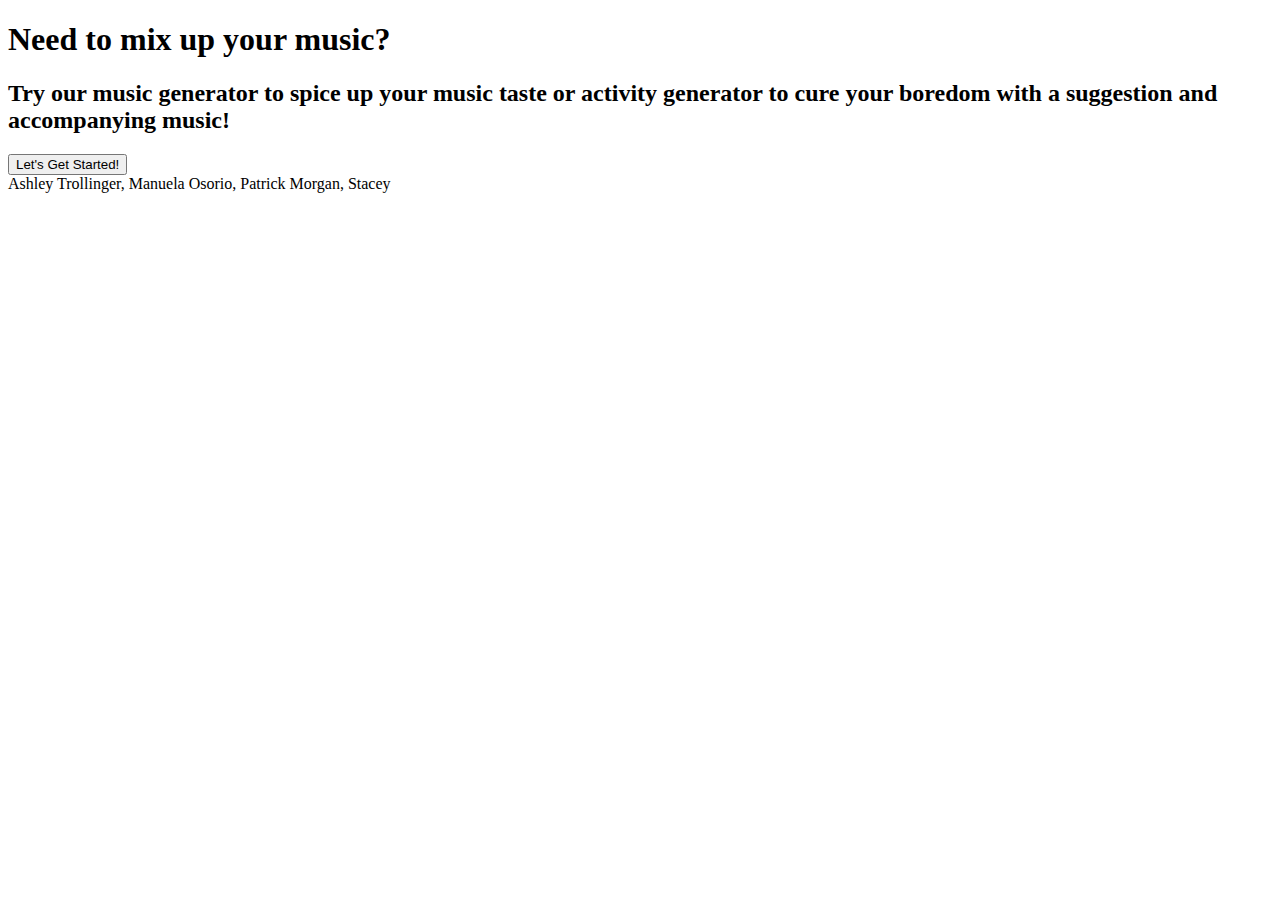
==== index.html @ b3b4cea3 "Created" ====
<!DOCTYPE html>
<html lang="en">

<head>
    <meta charset="UTF-8">
    <meta http-equiv="X-UA-Compatible" content="IE=edge">
    <meta name="viewport" content="width=device-width, initial-scale=1.0">
    <link type="Stylesheet" href="./assets/css/style.css">
    <title>Mystery Melody</title>
</head>

<body>
    <section id="homePage">

        <h1>Need to mix up your music?</h1>
        <h2>Try our music generator to spice up your music taste or activity generator to cure your boredom with a
            suggestion and accompanying music! </h2>
        <button id="startButton" onclick="loadForm()">Let's Get Started!</button>



    </section>

    <footer>Ashley Trollinger, Manuela Osorio, Patrick Morgan, Stacey</footer>
</body>

<script src="./assets/js/script.js"></script>

</html>
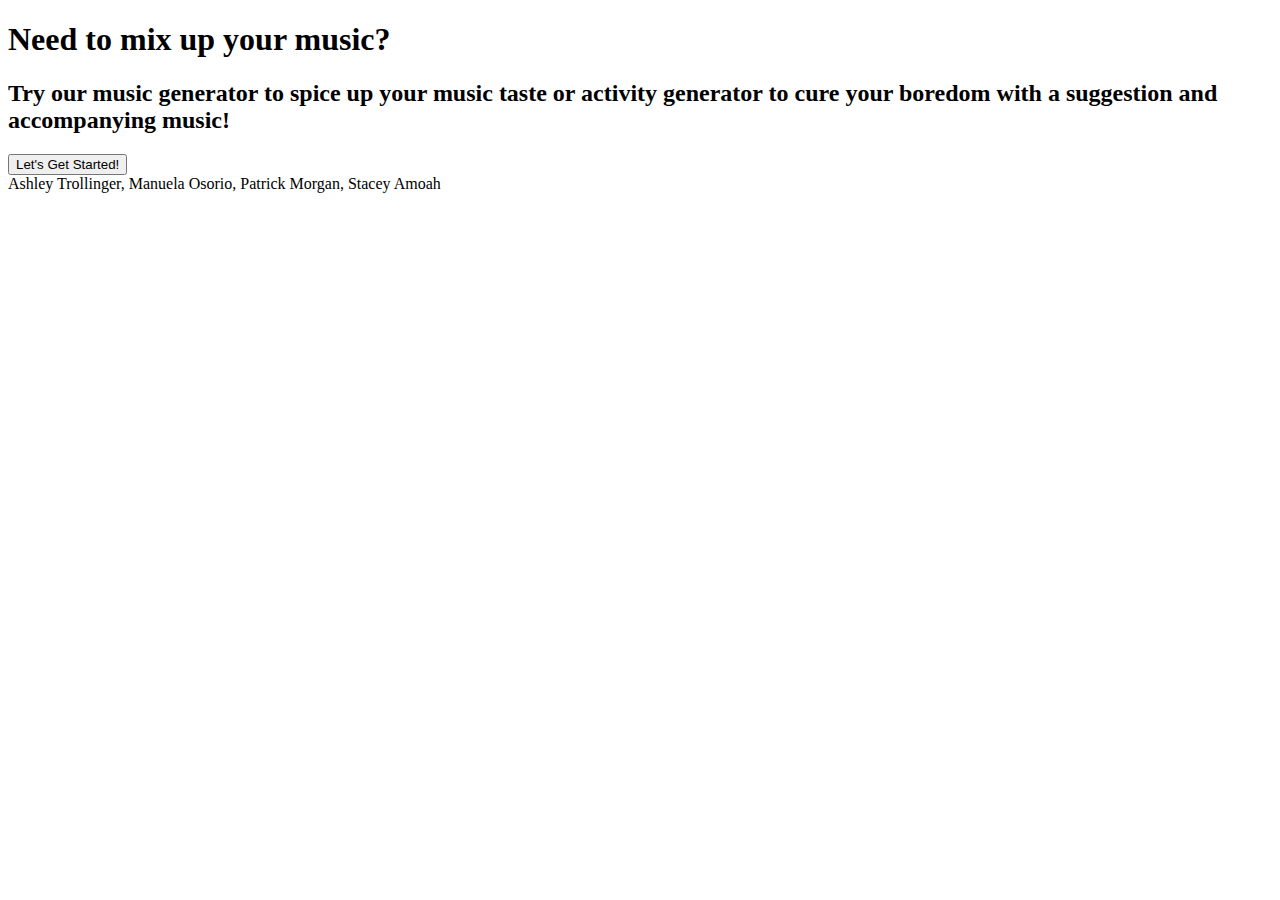
==== commit 8f57b10f: "Staceys last name" ====
--- a/index.html
+++ b/index.html
@@ -21,7 +21,7 @@
 
     </section>
 
-    <footer>Ashley Trollinger, Manuela Osorio, Patrick Morgan, Stacey</footer>
+    <footer>Ashley Trollinger, Manuela Osorio, Patrick Morgan, Stacey Amoah</footer>
 </body>
 
 <script src="./assets/js/script.js"></script>
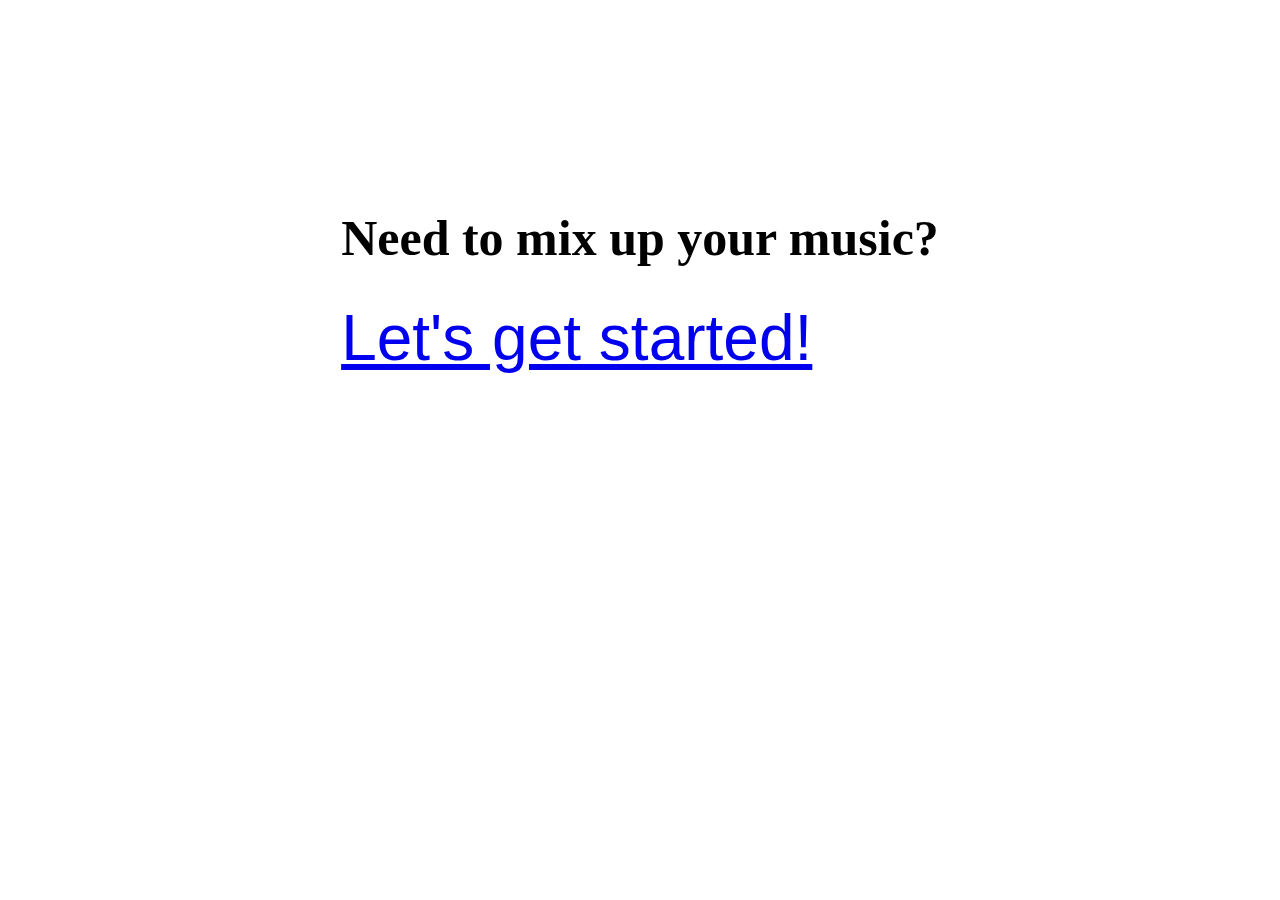
==== commit 41441061: "added css" ====
--- a/index.html
+++ b/index.html
@@ -5,25 +5,25 @@
     <meta charset="UTF-8">
     <meta http-equiv="X-UA-Compatible" content="IE=edge">
     <meta name="viewport" content="width=device-width, initial-scale=1.0">
-    <link type="Stylesheet" href="./assets/css/style.css">
+    <link rel="stylesheet" href="./assets/css/style.css">
     <title>Mystery Melody</title>
+    <link href="https://fonts.googleapis.com">
 </head>
 
 <body>
     <section id="homePage">
 
         <h1>Need to mix up your music?</h1>
-        <h2>Try our music generator to spice up your music taste or activity generator to cure your boredom with a
-            suggestion and accompanying music! </h2>
-        <button id="startButton" onclick="loadForm()">Let's Get Started!</button>
+
+        <a href="#" class="btn">Let's get started!</a>
+
+        
+    </section>
 
 
-
-    </section>
-
-    <footer>Ashley Trollinger, Manuela Osorio, Patrick Morgan, Stacey Amoah</footer>
 </body>
 
 <script src="./assets/js/script.js"></script>
 
-</html>+</html>
+
--- a/assets/css/style.css
+++ b/assets/css/style.css
@@ -0,0 +1,32 @@
+h1 {
+    text-align: center;
+    padding-top: 100px;
+    font-family: 'Tilt Neon', cursive;
+    font-size: 50px;
+    
+    
+}
+
+body{
+
+margin: 0;
+padding: 0;
+height: 50vh;
+justify-content: center;
+align-items: center;
+display:flex;
+
+
+}
+
+.btn {
+    font-family: "Roboto", sans-serif;
+    font-size: 4rem;
+
+    display: inline-block;
+    cursor:pointer:
+    
+
+
+}
+
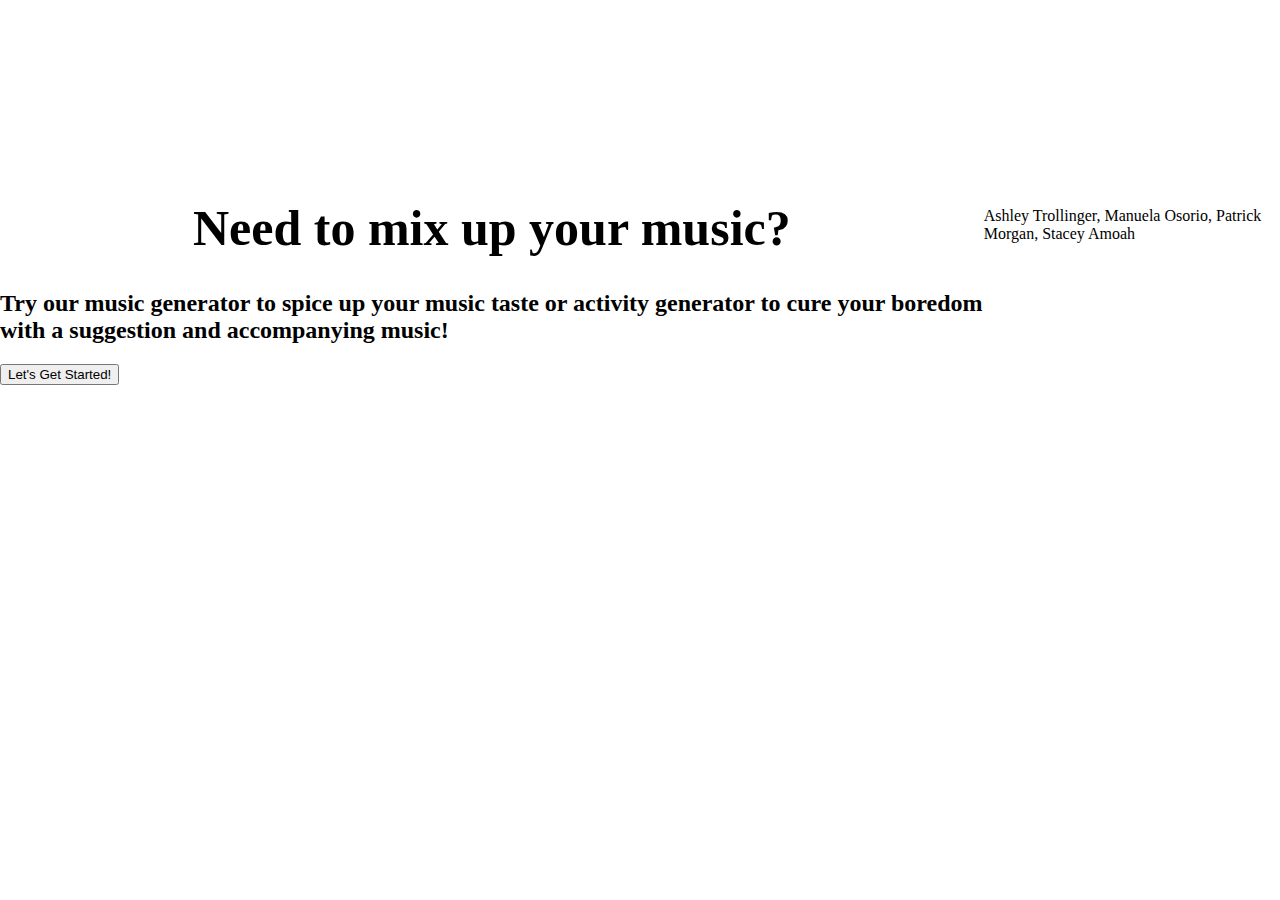
==== commit d0445276: "Merge branch 'main' into create-html-css" ====
--- a/index.html
+++ b/index.html
@@ -15,12 +15,13 @@
 
         <h1>Need to mix up your music?</h1>
 
-        <a href="#" class="btn">Let's get started!</a>
+        <h2>Try our music generator to spice up your music taste or activity generator to cure your boredom with a
+            suggestion and accompanying music! </h2>
+        <button id="startButton" onclick="loadForm()">Let's Get Started!</button>
 
-        
     </section>
 
-
+    <footer>Ashley Trollinger, Manuela Osorio, Patrick Morgan, Stacey Amoah</footer>
 </body>
 
 <script src="./assets/js/script.js"></script>
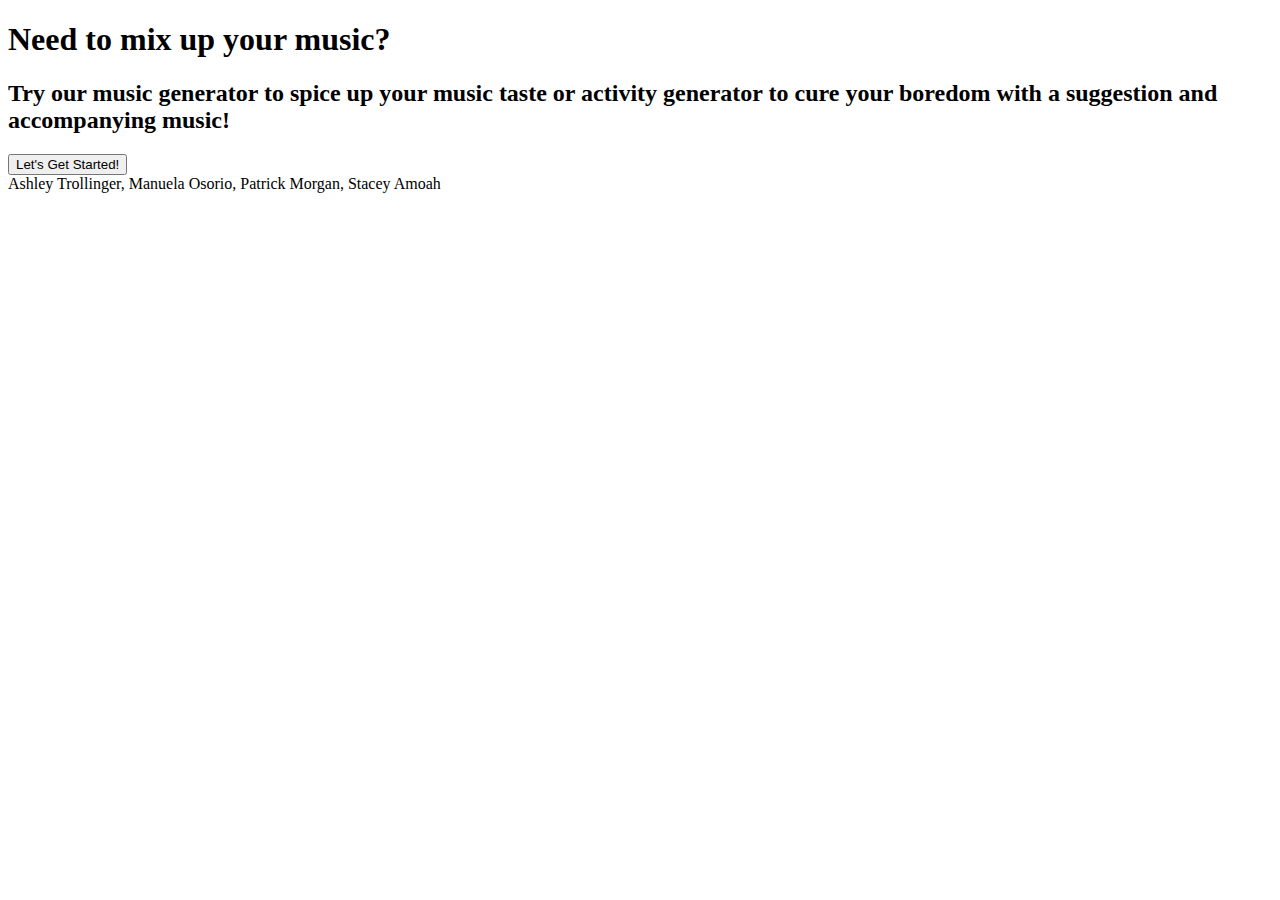
==== commit 86213396: "added css" ====
--- a/index.html
+++ b/index.html
@@ -5,19 +5,20 @@
     <meta charset="UTF-8">
     <meta http-equiv="X-UA-Compatible" content="IE=edge">
     <meta name="viewport" content="width=device-width, initial-scale=1.0">
-    <link rel="stylesheet" href="./assets/css/style.css">
+    <link type="Stylesheet" href="./assets/css/style.css">
     <title>Mystery Melody</title>
-    <link href="https://fonts.googleapis.com">
+    
 </head>
 
 <body>
     <section id="homePage">
 
         <h1>Need to mix up your music?</h1>
-
         <h2>Try our music generator to spice up your music taste or activity generator to cure your boredom with a
             suggestion and accompanying music! </h2>
         <button id="startButton" onclick="loadForm()">Let's Get Started!</button>
+
+
 
     </section>
 
@@ -26,5 +27,4 @@
 
 <script src="./assets/js/script.js"></script>
 
-</html>
-
+</html>--- a/assets/css/style.css
+++ b/assets/css/style.css
@@ -1,32 +1,38 @@
-h1 {
+
+
+#homePage {
     text-align: center;
     padding-top: 100px;
     font-family: 'Tilt Neon', cursive;
     font-size: 50px;
-    
+
     
 }
 
-body{
+body {
+    text-align: center;
 
-margin: 0;
-padding: 0;
-height: 50vh;
-justify-content: center;
-align-items: center;
-display:flex;
+}
 
+
+#startButton {
+    
+    border: 1px solid #3498db;
+    background: none;
+    padding: 10px 20px;
+    font-size: 20px;
+    font-family: Arial, Helvetica, sans-serif;
+    cursor: pointer;
+    margin: 15px;
+    
 
 }
 
 .btn {
-    font-family: "Roboto", sans-serif;
-    font-size: 4rem;
+    color: black;
+}
 
-    display: inline-block;
-    cursor:pointer:
-    
-
+.btn:hover {
+    color:blue; 
 
 }
-
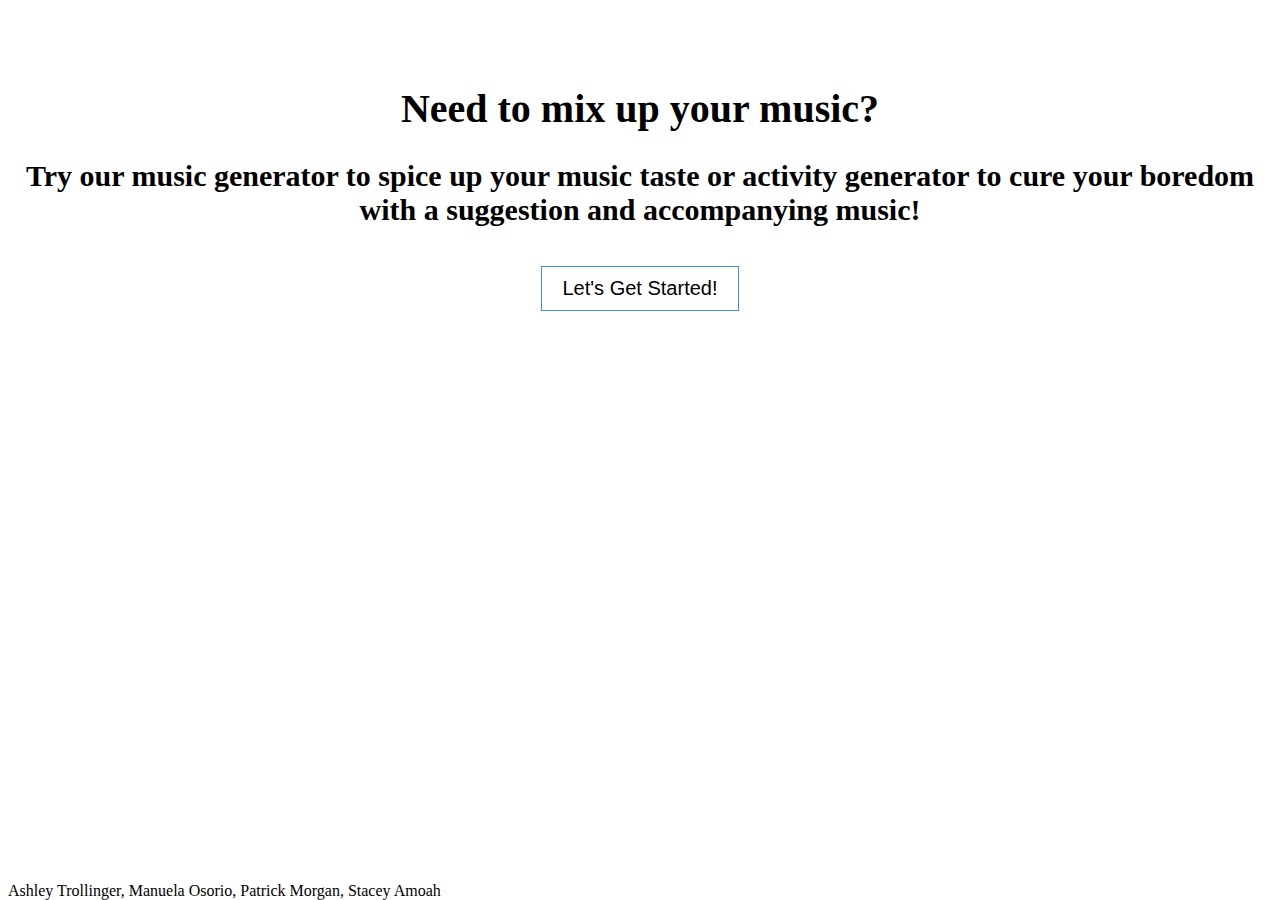
==== commit 0b4d184b: "frontpage-css" ====
--- a/index.html
+++ b/index.html
@@ -5,8 +5,9 @@
     <meta charset="UTF-8">
     <meta http-equiv="X-UA-Compatible" content="IE=edge">
     <meta name="viewport" content="width=device-width, initial-scale=1.0">
-    <link type="Stylesheet" href="./assets/css/style.css">
+    <link rel="Stylesheet" href="./assets/css/style.css">
     <title>Mystery Melody</title>
+    <link href="https://fonts.googleapis.com">
     
 </head>
 
--- a/assets/css/style.css
+++ b/assets/css/style.css
@@ -2,17 +2,14 @@
 
 #homePage {
     text-align: center;
-    padding-top: 100px;
+    padding-top: 50px;
     font-family: 'Tilt Neon', cursive;
-    font-size: 50px;
+    font-size: 20px;
 
     
 }
 
-body {
-    text-align: center;
 
-}
 
 
 #startButton {
@@ -24,15 +21,31 @@
     font-family: Arial, Helvetica, sans-serif;
     cursor: pointer;
     margin: 15px;
+    transition: 0.8s;
     
 
 }
 
-.btn {
-    color: black;
-}
 
-.btn:hover {
+
+#startButton:hover {
     color:blue; 
 
 }
+
+#startButton::before {
+    content: "";
+    position: absolute;
+    left: 0;
+    width: 100%;
+    height: 0%;
+    background: #3498db;
+    z-index: -1;
+    transition: 0.8s;
+
+}
+
+footer {
+    position: absolute;
+    bottom: 0;
+}
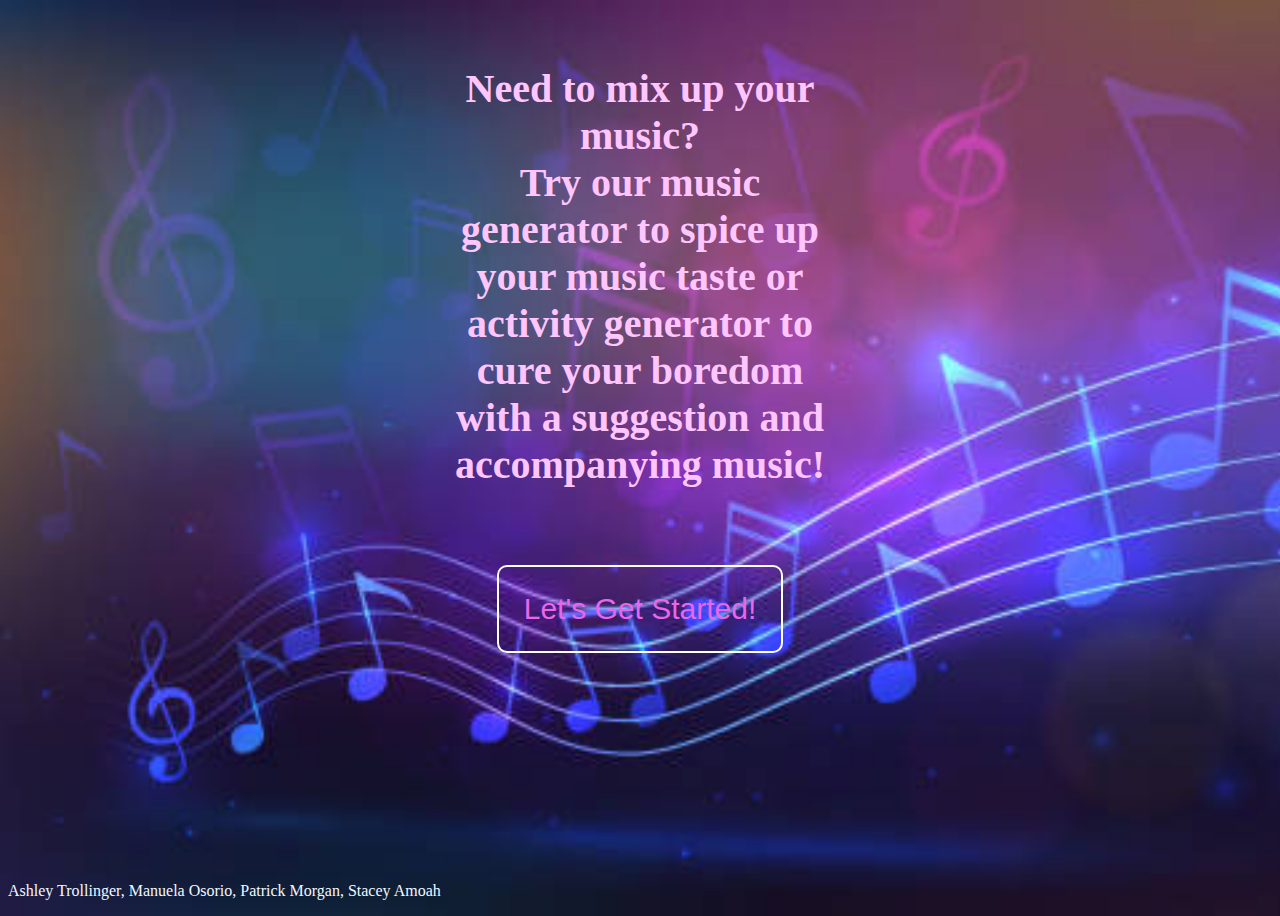
==== commit 2e265e98: "added css" ====
--- a/index.html
+++ b/index.html
@@ -11,13 +11,17 @@
     
 </head>
 
-<body>
+<body class="backgroundImage">
     <section id="homePage">
-
-        <h1>Need to mix up your music?</h1>
-        <h2>Try our music generator to spice up your music taste or activity generator to cure your boredom with a
-            suggestion and accompanying music! </h2>
-        <button id="startButton" onclick="loadForm()">Let's Get Started!</button>
+        <span class="mainText">
+            <h1>Need to mix up your music?
+            <br />
+            Try our music generator to spice up your music taste or activity generator to cure your boredom with a
+            suggestion and accompanying music! 
+            </h1>
+        </span>
+        <button class="startButton largeButton" onclick="loadForm()">Let's Get Started!</button>
+        <div class="hero"></div>
 
 
 
@@ -26,6 +30,10 @@
     <footer>Ashley Trollinger, Manuela Osorio, Patrick Morgan, Stacey Amoah</footer>
 </body>
 
+
+   
+
+
 <script src="./assets/js/script.js"></script>
 
 </html>--- a/assets/css/style.css
+++ b/assets/css/style.css
@@ -1,8 +1,25 @@
+.backgroundImage {
+    background-image: url('./music 1.jpeg');
+    background-size: cover;
+    background-repeat: no-repeat;
+    height: 100vh;
+
+
+
+}
+
+.mainText {
+
+    color: rgb(255, 197, 255);
+    
+}
 
 
 #homePage {
     text-align: center;
-    padding-top: 50px;
+    padding-top: 30px;
+    padding-left: 440px;
+    padding-right: 440px;
     font-family: 'Tilt Neon', cursive;
     font-size: 20px;
 
@@ -12,40 +29,50 @@
 
 
 
-#startButton {
+.startButton {
     
-    border: 1px solid #3498db;
-    background: none;
-    padding: 10px 20px;
-    font-size: 20px;
-    font-family: Arial, Helvetica, sans-serif;
+    font-size: 30px;
+    color: rgba(232, 102, 236, 1);
+    border-radius: 10px;
+    transition: all 0.2s ease-in-out;
     cursor: pointer;
-    margin: 15px;
-    transition: 0.8s;
-    
+    background-color: transparent;
+    border: 2px solid white;
+   
+
+    }
+
+.largeButton {
+    margin-top: 50px;
+    padding: 25px;
+}
+      
+.startButton:hover {
+    box-shadow: inset 0px 0px 8px rgba(232, 102, 236, 1), 0 0 15px rgba(232, 102, 236, 1);
+    background-image: linear-gradient(
+    rgba(232, 102, 236, 0.3) 0%,
+    rgba(232, 102, 236, 0.6) 100%);
+    color: aqua;
+  
+}
+
+#container {
+    margin-top: 90px;
+    text-align: center;
+    font-size: 35px;
 
 }
 
 
 
-#startButton:hover {
-    color:blue; 
 
-}
 
-#startButton::before {
-    content: "";
-    position: absolute;
-    left: 0;
-    width: 100%;
-    height: 0%;
-    background: #3498db;
-    z-index: -1;
-    transition: 0.8s;
 
-}
+
+
 
 footer {
     position: absolute;
     bottom: 0;
+    color: aliceblue;
 }
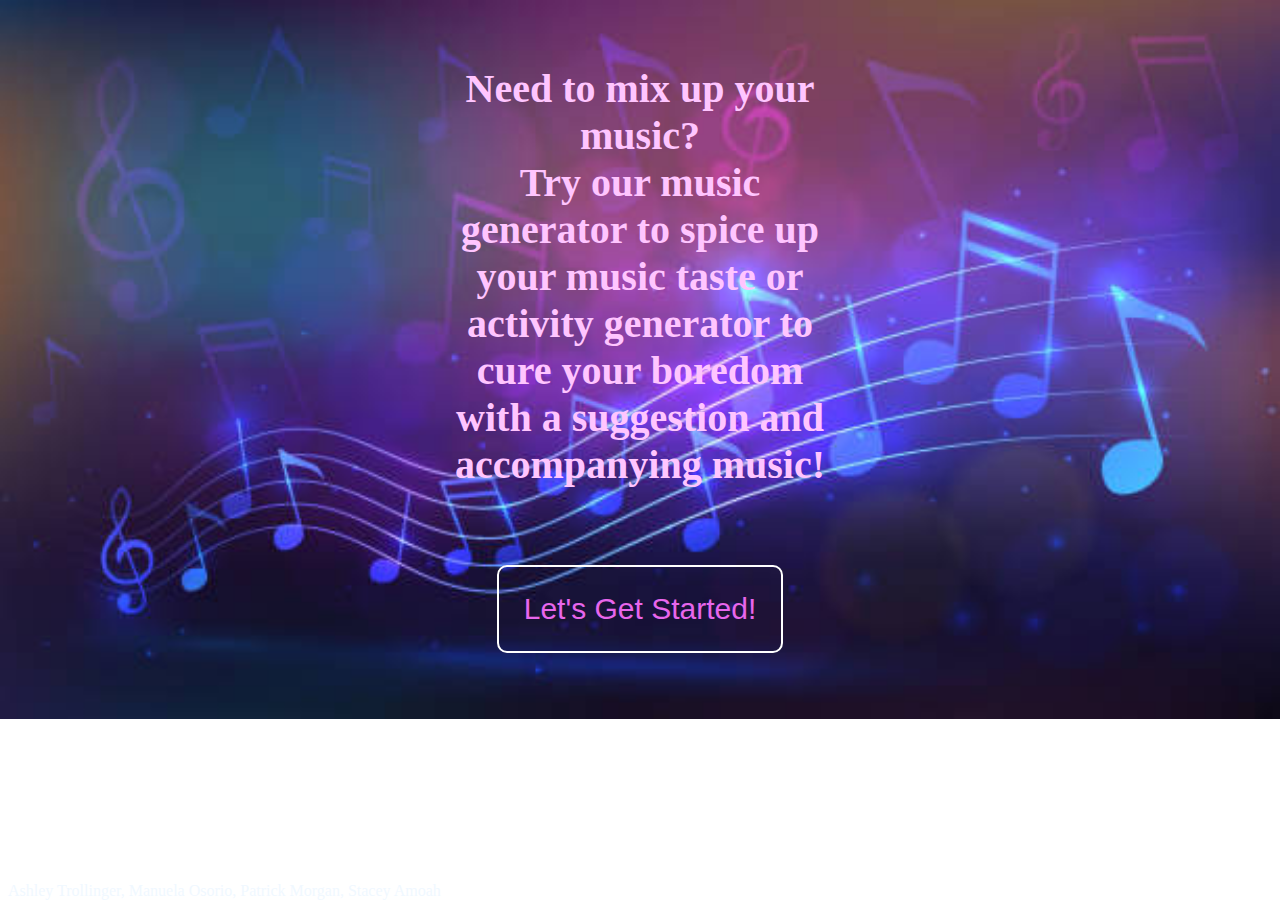
==== commit 479e6ecc: "changed font and footer" ====
--- a/index.html
+++ b/index.html
@@ -8,32 +8,22 @@
     <link rel="Stylesheet" href="./assets/css/style.css">
     <title>Mystery Melody</title>
     <link href="https://fonts.googleapis.com">
-    
 </head>
 
 <body class="backgroundImage">
     <section id="homePage">
         <span class="mainText">
             <h1>Need to mix up your music?
-            <br />
+            <br>
             Try our music generator to spice up your music taste or activity generator to cure your boredom with a
             suggestion and accompanying music! 
             </h1>
         </span>
         <button class="startButton largeButton" onclick="loadForm()">Let's Get Started!</button>
         <div class="hero"></div>
-
-
-
     </section>
-
-    <footer>Ashley Trollinger, Manuela Osorio, Patrick Morgan, Stacey Amoah</footer>
+    <footer class="absolute">Ashley Trollinger, Manuela Osorio, Patrick Morgan, Stacey Amoah</footer>
 </body>
-
-
-   
-
-
 <script src="./assets/js/script.js"></script>
 
 </html>--- a/assets/css/style.css
+++ b/assets/css/style.css
@@ -2,18 +2,12 @@
     background-image: url('./music 1.jpeg');
     background-size: cover;
     background-repeat: no-repeat;
-    height: 100vh;
-
-
-
 }
 
 .mainText {
-
     color: rgb(255, 197, 255);
-    
+    font-family: 'Tilt Neon', cursive;
 }
-
 
 #homePage {
     text-align: center;
@@ -22,25 +16,18 @@
     padding-right: 440px;
     font-family: 'Tilt Neon', cursive;
     font-size: 20px;
-
-    
 }
 
-
-
-
 .startButton {
-    
     font-size: 30px;
+    text-align: center;
     color: rgba(232, 102, 236, 1);
     border-radius: 10px;
     transition: all 0.2s ease-in-out;
     cursor: pointer;
     background-color: transparent;
     border: 2px solid white;
-   
-
-    }
+}
 
 .largeButton {
     margin-top: 50px;
@@ -53,26 +40,19 @@
     rgba(232, 102, 236, 0.3) 0%,
     rgba(232, 102, 236, 0.6) 100%);
     color: aqua;
-  
 }
 
 #container {
     margin-top: 90px;
     text-align: center;
     font-size: 35px;
-
 }
 
-
-
-
-
-
-
-
-
 footer {
-    position: absolute;
     bottom: 0;
     color: aliceblue;
 }
+
+.absolute {
+    position: absolute;
+}
